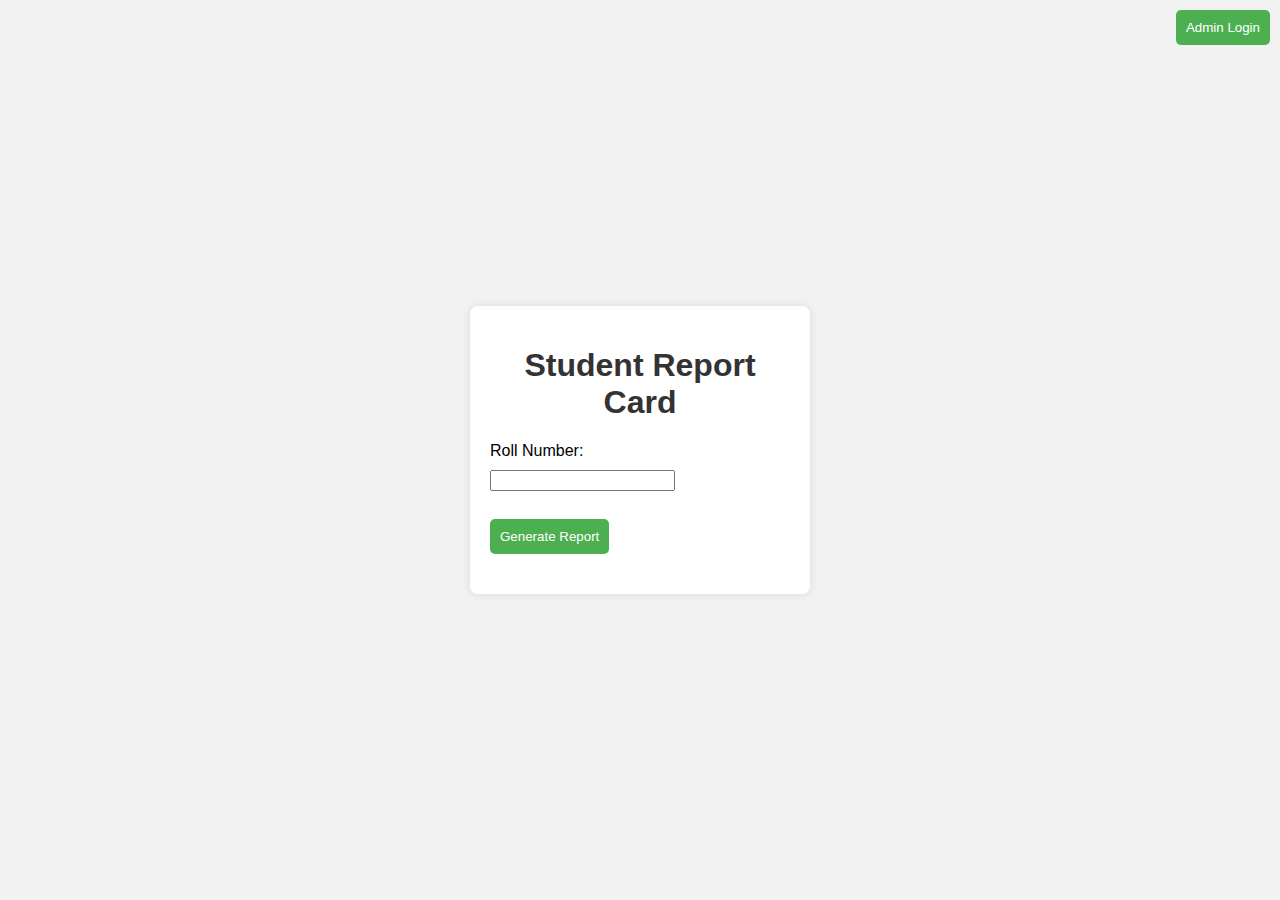
==== Report card/index.html @ 40cacc07 "Add files via upload" ====
<!DOCTYPE html>
<html lang="en">
<head>
    <meta charset="UTF-8">
    <meta name="viewport" content="width=device-width, initial-scale=1.0">
    <title>School Report Card</title>
    <link rel="stylesheet" href="styles.css">
</head>
<body>
    <div class="top-right">
        <button onclick="window.location.href='loginpage.html'">Admin Login</button>
    </div>
    <div class="report-card">
        <h1>Student Report Card</h1>
        <form id="reportForm">
            <label for="rollNumber">Roll Number:</label>
            <input type="text" id="rollNumber" name="rollNumber" required><br>
            <button type="button" onclick="generateReport()">Generate Report</button>
        </form>
        <div id="result"></div>
    </div>
    <script src="report_script.js"></script>
</body>
</html>
---- Report card/styles.css ----
body {
    font-family: Arial, sans-serif;
    background-color: #f2f2f2;
    display: flex;
    justify-content: center;
    align-items: center;
    height: 100vh;
    margin: 0;
    position: relative; /* Ensure the body can be a reference point for absolute positioning */
}

.top-right {
    position: absolute;
    top: 10px;
    right: 10px;
}

button {
    padding: 10px;
    background-color: #4CAF50;
    color: white;
    border: none;
    border-radius: 5px;
    cursor: pointer;
}

button:hover {
    background-color: #45a049;
}

.report-card {
    background-color: #fff;
    padding: 20px;
    border-radius: 8px;
    box-shadow: 0 0 10px rgba(0, 0, 0, 0.1);
    width: 300px;
}

h1 {
    text-align: center;
    color: #333;
}

label, input {
    display: block;
    margin: 10px 0;
}

#result {
    margin-top: 20px;
    text-align: center;
}
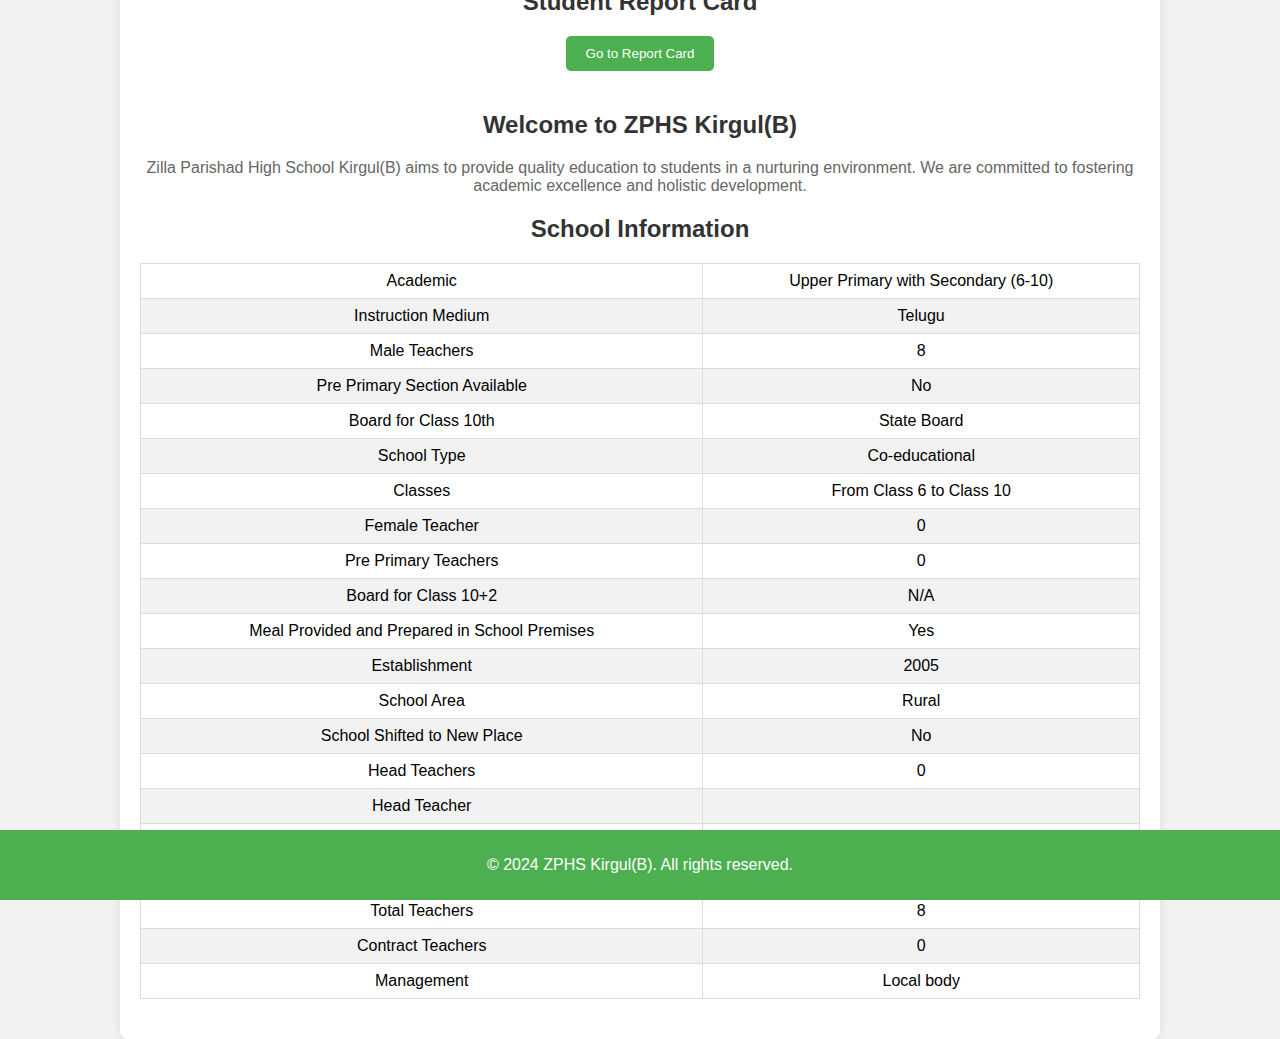
==== commit c8d72677: "Add files via upload" ====
--- a/Report card/index.html
+++ b/Report card/index.html
@@ -3,22 +3,52 @@
 <head>
     <meta charset="UTF-8">
     <meta name="viewport" content="width=device-width, initial-scale=1.0">
-    <title>School Report Card</title>
+    <title>ZPHS Kirgul(B)</title>
     <link rel="stylesheet" href="styles.css">
 </head>
 <body>
-    <div class="top-right">
-        <button onclick="window.location.href='loginpage.html'">Admin Login</button>
-    </div>
-    <div class="report-card">
-        <h1>Student Report Card</h1>
-        <form id="reportForm">
-            <label for="rollNumber">Roll Number:</label>
-            <input type="text" id="rollNumber" name="rollNumber" required><br>
-            <button type="button" onclick="generateReport()">Generate Report</button>
-        </form>
-        <div id="result"></div>
-    </div>
-    <script src="report_script.js"></script>
+    <header>
+        <h1>ZPHS Kirgul(B)</h1>
+    </header>
+
+    <main>
+        <section id="reportCardSection">
+            <h2>Student Report Card</h2>
+            <button onclick="window.location.href='reportcard.html'">Go to Report Card</button>
+        </section>
+        <section>
+            <h2>Welcome to ZPHS Kirgul(B)</h2>
+            <p>Zilla Parishad High School Kirgul(B) aims to provide quality education to students in a nurturing environment. We are committed to fostering academic excellence and holistic development.</p>
+        </section>
+        <section>
+            <h2>School Information</h2>
+            <table>
+                <tr><td>Academic</td><td>Upper Primary with Secondary (6-10)</td></tr>
+                <tr><td>Instruction Medium</td><td>Telugu</td></tr>
+                <tr><td>Male Teachers</td><td>8</td></tr>
+                <tr><td>Pre Primary Section Available</td><td>No</td></tr>
+                <tr><td>Board for Class 10th</td><td>State Board</td></tr>
+                <tr><td>School Type</td><td>Co-educational</td></tr>
+                <tr><td>Classes</td><td>From Class 6 to Class 10</td></tr>
+                <tr><td>Female Teacher</td><td>0</td></tr>
+                <tr><td>Pre Primary Teachers</td><td>0</td></tr>
+                <tr><td>Board for Class 10+2</td><td>N/A</td></tr>
+                <tr><td>Meal Provided and Prepared in School Premises</td><td>Yes</td></tr>
+                <tr><td>Establishment</td><td>2005</td></tr>
+                <tr><td>School Area</td><td>Rural</td></tr>
+                <tr><td>School Shifted to New Place</td><td>No</td></tr>
+                <tr><td>Head Teachers</td><td>0</td></tr>
+                <tr><td>Head Teacher</td><td></td></tr>
+                <tr><td>Is School Residential</td><td>No</td></tr>
+                <tr><td>Residential Type</td><td>Not Applicable</td></tr>
+                <tr><td>Total Teachers</td><td>8</td></tr>
+                <tr><td>Contract Teachers</td><td>0</td></tr>
+                <tr><td>Management</td><td>Local body</td></tr>
+            </table>
+        </section>
+    </main>
+    <footer>
+        <p>&copy; 2024 ZPHS Kirgul(B). All rights reserved.</p>
+    </footer>
 </body>
 </html>
--- a/Report card/styles.css
+++ b/Report card/styles.css
@@ -1,52 +1,321 @@
 body {
     font-family: Arial, sans-serif;
     background-color: #f2f2f2;
-    display: flex;
-    justify-content: center;
+    margin: 0;
+    padding: 0;
+    display: flex;
+    flex-direction: column;
     align-items: center;
-    height: 100vh;
-    margin: 0;
-    position: relative; /* Ensure the body can be a reference point for absolute positioning */
-}
-
-.top-right {
+}
+
+/* Common styles for both login and report card forms */
+.form-group {
+    width: 100%;
+    display: flex;
+    flex-direction: column;
+    align-items: flex-start;
+    margin: 10px 0;
+}
+
+.form-group label {
+    margin-bottom: 5px;
+}
+
+.form-group input, .form-group select {
+    width: calc(100% - 40px);
+    padding: 5px;
+    margin: 0 20px;
+}
+
+button {
+    padding: 10px 20px;
+    background-color: #4CAF50;
+    color: white;
+    border: none;
+    border-radius: 5px;
+    cursor: pointer;
+    margin-top: 20px;
+}
+
+button:hover {
+    background-color: #45a049;
+}
+
+#topRight {
     position: absolute;
     top: 10px;
     right: 10px;
 }
 
-button {
-    padding: 10px;
-    background-color: #4CAF50;
-    color: white;
-    border: none;
-    border-radius: 5px;
-    cursor: pointer;
-}
-
-button:hover {
-    background-color: #45a049;
-}
-
-.report-card {
+#topRight button {
+    padding: 5px 10px;
+    background-color: #4CAF50;
+    color: white;
+    border: none;
+    border-radius: 5px;
+    cursor: pointer;
+}
+
+#topRight button:hover {
+    background-color: #45a049;
+}
+
+/* Login page styles */
+.login-page {
     background-color: #fff;
     padding: 20px;
     border-radius: 8px;
     box-shadow: 0 0 10px rgba(0, 0, 0, 0.1);
     width: 300px;
-}
-
-h1 {
+    display: flex;
+    flex-direction: column;
+    align-items: center;
+}
+
+.login-page h1 {
     text-align: center;
     color: #333;
-}
-
-label, input {
-    display: block;
-    margin: 10px 0;
+    margin-bottom: 20px;
+}
+
+/* Report card styles */
+#reportCard {
+    background-color: #fff;
+    padding: 20px;
+    border-radius: 8px;
+    box-shadow: 0 0 10px rgba(0, 0, 0, 0.1);
+    width: 300px;
+    display: flex;
+    flex-direction: column;
+    align-items: center;
+}
+
+#reportCard h1 {
+    text-align: center;
+    color: #333;
+    margin-bottom: 20px;
 }
 
 #result {
     margin-top: 20px;
     text-align: center;
 }
+
+header {
+    background-color: #4CAF50;
+    color: white;
+    padding: 15px 0;
+    text-align: center;
+    width: 100%;
+}
+
+header h1 {
+    margin: 0;
+    text-align: center;
+}
+
+nav {
+    background-color: #333;
+    color: white;
+    text-align: center;
+    padding: 10px 0;
+    width: 100%;
+}
+
+nav ul {
+    list-style: none;
+    padding: 0;
+    margin: 0;
+    display: flex;
+    justify-content: center;
+    gap: 20px;
+}
+
+nav ul li {
+    display: inline;
+}
+
+nav ul li a {
+    color: white;
+    text-decoration: none;
+    font-weight: bold;
+}
+
+nav ul li a:hover {
+    text-decoration: underline;
+}
+
+main {
+    padding: 20px;
+    max-width: 1000px;
+    margin: 20px auto;
+    background-color: #fff;
+    border-radius: 8px;
+    box-shadow: 0 0 10px rgba(0, 0, 0, 0.1);
+    text-align: center;
+}
+
+main section {
+    margin-bottom: 20px;
+}
+
+main section h2 {
+    color: #333;
+}
+
+main section p {
+    color: #666;
+}
+
+#reportCardSection {
+    margin: 40px 0;
+}
+
+#reportCardSection button {
+    padding: 10px 20px;
+    background-color: #4CAF50;
+    color: white;
+    border: none;
+    border-radius: 5px;
+    cursor: pointer;
+    margin-top: 10px;
+}
+
+#reportCardSection button:hover {
+    background-color: #45a049;
+}
+
+table {
+    width: 100%;
+    border-collapse: collapse;
+    margin: 20px 0;
+}
+
+table, th, td {
+    border: 1px solid #ddd;
+}
+
+th, td {
+    padding: 8px;
+    text-align: left;
+}
+
+th {
+    background-color: #4CAF50;
+    color: white;
+}
+
+footer {
+    background-color: #4CAF50;
+    color: white;
+    text-align: center;
+    padding: 10px 0;
+    position: fixed;
+    bottom: 0;
+    width: 100%;
+}
+body {
+    font-family: Arial, sans-serif;
+    background-color: #f2f2f2;
+    margin: 0;
+    padding: 0;
+    display: flex;
+    justify-content: center;
+    align-items: center;
+    height: 100vh;
+}
+
+.container {
+    width: 80%;
+    max-width: 800px;
+    margin-top: 20px;
+    background-color: #fff;
+    border-radius: 8px;
+    box-shadow: 0 0 10px rgba(0, 0, 0, 0.1);
+    padding: 20px;
+}
+
+h1, h2 {
+    text-align: center;
+    color: #333;
+}
+
+.form-group {
+    margin-bottom: 15px;
+}
+
+.form-group label {
+    display: block;
+    margin-bottom: 5px;
+}
+
+.form-group input, .form-group select {
+    width: 100%;
+    padding: 8px;
+    border: 1px solid #ccc;
+    border-radius: 4px;
+}
+
+.form-group select {
+    width: calc(100% - 2px); /* Adjust for border width */
+}
+
+button {
+    padding: 10px 20px;
+    background-color: #4CAF50;
+    color: white;
+    border: none;
+    border-radius: 5px;
+    cursor: pointer;
+    margin-top: 10px;
+    display: block;
+    margin: 10px auto;
+}
+
+button:hover {
+    background-color: #45a049;
+}
+
+#button {
+    padding: 10px 20px;
+    background-color: #4CAF50;
+    color: white;
+    border: none;
+    border-radius: 5px;
+    cursor: pointer;
+    margin-top: 10px;
+    display: block;
+    margin: 10px auto;
+}
+
+button:hover {
+    background-color: #45a049;
+}
+
+table {
+    width: 100%;
+    border-collapse: collapse;
+    margin-top: 20px;
+}
+
+table, th, td {
+    border: 1px solid #ddd;
+    text-align: center;
+}
+
+th, td {
+    padding: 8px;
+}
+
+th {
+    background-color: #4CAF50;
+    color: white;
+}
+
+tbody tr:nth-child(even) {
+    background-color: #f2f2f2;
+}
+
+tfoot {
+    font-weight: bold;
+}
